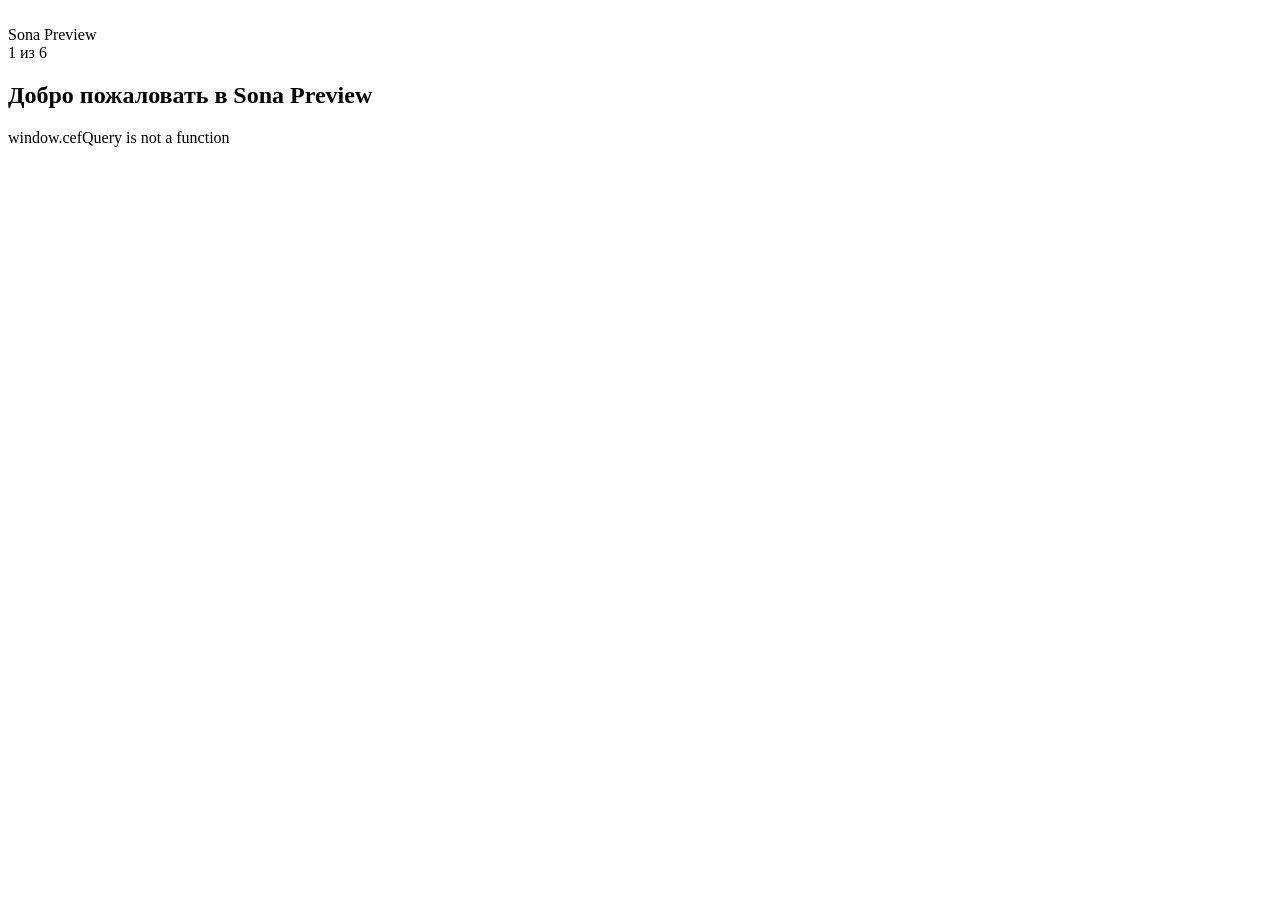
==== ui/onboarding.html @ 3027ff45 "Isolate Sona Preview installation and align CEF interface with Gecko" ====
<!doctype html>
<html lang="ru"><head><meta charset="utf-8"><meta name="viewport" content="width=device-width,initial-scale=1">
<meta name="color-scheme" content="light"><meta http-equiv="Content-Security-Policy" content="default-src 'none'; font-src 'self'; script-src 'self'; style-src 'self'; img-src 'self' data:; connect-src 'none'; object-src 'none'; base-uri 'none'; form-action 'none'">
<title>Первичная настройка Sona Preview</title><link rel="stylesheet" href="onboarding.css"><script defer src="vpn-key.js"></script><script defer src="onboarding.js"></script><link rel="preload" href="fonts/Onest-Regular.ttf" as="font" type="font/ttf" crossorigin><link rel="preload" href="fonts/Onest-Medium.ttf" as="font" type="font/ttf" crossorigin><link rel="preload" href="fonts/Onest-SemiBold.ttf" as="font" type="font/ttf" crossorigin><link rel="stylesheet" href="typography.css"><script src="typography.js" defer></script></head>
<body><main class="card" aria-labelledby="title" aria-busy="true">
<div class="hero" aria-hidden="true"><img class="landscape" src="onboarding-landscape.png" alt=""><div class="brand"><img src="branding/soulu-128.png" alt=""><span>Sona Preview</span></div><div id="art"></div></div>
<section class="content"><span id="counter" class="counter">1 из 6</span><h1 id="title" tabindex="-1">Добро пожаловать в Sona Preview</h1><p id="description" class="description"></p><div id="controls"></div><p id="message" role="status" aria-live="polite"></p><div id="actions" class="actions"></div></section>
</main></body></html>
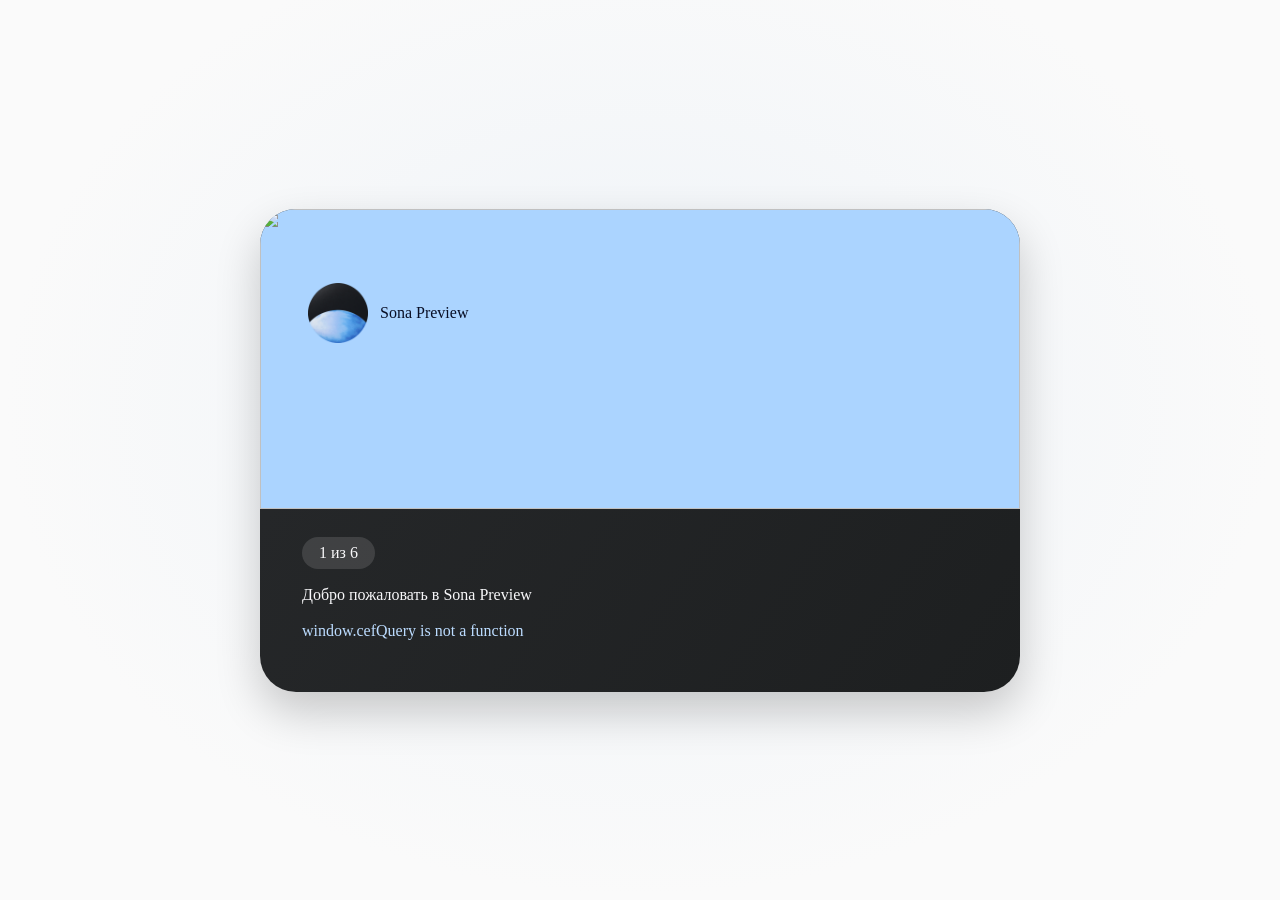
==== commit 402f3a2c: "Prepare Sona CEF preview fixes for validation" ====
--- a/ui/onboarding.html
+++ b/ui/onboarding.html
@@ -1,9 +1,14 @@
 <!doctype html>
 <html lang="ru"><head><meta charset="utf-8"><meta name="viewport" content="width=device-width,initial-scale=1">
 <meta name="color-scheme" content="light"><meta http-equiv="Content-Security-Policy" content="default-src 'none'; font-src 'self'; script-src 'self'; style-src 'self'; img-src 'self' data:; connect-src 'none'; object-src 'none'; base-uri 'none'; form-action 'none'">
-<title>Первичная настройка Sona Preview</title><link rel="stylesheet" href="onboarding.css"><script defer src="vpn-key.js"></script><script defer src="onboarding.js"></script><link rel="preload" href="fonts/Onest-Regular.ttf" as="font" type="font/ttf" crossorigin><link rel="preload" href="fonts/Onest-Medium.ttf" as="font" type="font/ttf" crossorigin><link rel="preload" href="fonts/Onest-SemiBold.ttf" as="font" type="font/ttf" crossorigin><link rel="stylesheet" href="typography.css"><script src="typography.js" defer></script></head>
+<title>Первичная настройка Sona Preview</title><link rel="stylesheet" href="settings.css"><link rel="stylesheet" href="onboarding.css"><script defer src="browser-import.js"></script><script defer src="vpn-key.js"></script><script defer src="onboarding.js"></script><link rel="preload" href="fonts/Onest-Regular.ttf" as="font" type="font/ttf" crossorigin><link rel="preload" href="fonts/Onest-Medium.ttf" as="font" type="font/ttf" crossorigin><link rel="preload" href="fonts/Onest-SemiBold.ttf" as="font" type="font/ttf" crossorigin><link rel="stylesheet" href="typography.css"><script src="typography.js" defer></script></head>
 <body><main class="card" aria-labelledby="title" aria-busy="true">
-<div class="hero" aria-hidden="true"><img class="landscape" src="onboarding-landscape.png" alt=""><div class="brand"><img src="branding/soulu-128.png" alt=""><span>Sona Preview</span></div><div id="art"></div></div>
+<div class="hero" aria-hidden="true"><img class="landscape" src="onboarding-landscape.png" alt=""><div class="brand"><img src="branding/sona-128.png" alt=""><span>Sona Preview</span></div><div id="art"></div></div>
 <section class="content"><span id="counter" class="counter">1 из 6</span><h1 id="title" tabindex="-1">Добро пожаловать в Sona Preview</h1><p id="description" class="description"></p><div id="controls"></div><p id="message" role="status" aria-live="polite"></p><div id="actions" class="actions"></div></section>
-</main></body></html>
+</main>
+<dialog id="actionDialog" aria-labelledby="actionTitle">
+  <header class="dialog-header"><h2 id="actionTitle"></h2><button id="closeAction" type="button" aria-label="Закрыть">×</button></header>
+  <div id="actionContent"></div>
+</dialog>
+</body></html>
 
--- a/ui/onboarding.css
+++ b/ui/onboarding.css
@@ -0,0 +1,62 @@
+:root{color:#f8f8fa;background:#fafafa;color-scheme:dark;font-synthesis:none;font:var(--type-body);}*{box-sizing:border-box}body{margin:0;min-height:100vh;display:flex;align-items:center;justify-content:center;padding:34px 22px;background:radial-gradient(ellipse at 50% 45%,#eef3f8,#fafafa 70%)}.card{width:min(760px,100%);border-radius:36px;overflow:hidden;background:linear-gradient(125deg,#27292b,#1d1f20);box-shadow:0 20px 45px #0003}.hero{height:300px;position:relative;overflow:hidden;background:#abd4ff}.landscape{width:100%;height:100%;object-fit:cover;position:absolute;inset:0}.brand{position:absolute;left:48px;top:74px;display:flex;align-items:center;gap:12px;color:#080e25;font:var(--type-display);}.brand img{width:60px;height:60px;object-fit:contain}#art{position:absolute;right:38px;top:25px;width:300px;height:250px;display:flex;align-items:center;justify-content:center}.hero-logo{width:235px;height:235px;object-fit:contain;filter:drop-shadow(0 12px 22px #3289e955)}.glass-shield{width:170px;height:210px;background:linear-gradient(110deg,#ffffffdc,#9ecbff70,#ffffffe0);clip-path:polygon(50% 0,75% 16%,100% 22%,94% 60%,75% 85%,50% 100%,25% 85%,6% 60%,0 22%,25% 16%);filter:drop-shadow(0 10px 20px #3c8bec77)}.orbit{position:absolute;width:295px;height:75px;border:2px solid #fff;border-radius:50%;transform:rotate(-20deg);box-shadow:0 0 15px #fff}.tunnel{width:200px;height:230px;border-radius:120px 120px 0 0;border:25px solid #ffffff85;box-shadow:0 0 0 24px #eaf4ff55,0 0 0 50px #eef7ff33;display:grid;place-items:center}.tunnel .glass-shield{width:65px;height:85px}.data-art{position:absolute;left:-180px;top:20px;display:flex;gap:12px;transform:rotate(10deg)}.data-art span{color:#298cff;background:linear-gradient(125deg,#ffffffed,#d7ecff80);border:1px solid #fff;border-radius:13px;width:72px;height:90px;display:grid;place-items:center;box-shadow:0 12px 20px #83b9ee66;font:var(--type-compact);font-size:var(--glyph-large);line-height:1;}.content{padding:28px 42px 32px}.counter{display:inline-block;padding:7px 17px;background:#ffffff20;border-radius:25px;font:var(--type-caption);}h1{margin:17px 0 12px;outline:none;font:var(--type-heading1);}.description{color:#aeb6c2;margin:0 0 18px;font:var(--type-bodyLarge);}p.note{color:#aeb6c2;margin:20px 0;font:var(--type-body);}.actions{display:flex;align-items:center;gap:14px;flex-wrap:wrap;margin-top:20px}.actions button{flex:1;min-width:115px}.actions .primary{flex:1.4}.actions .link{flex-basis:100%;padding:0}button{font:var(--type-control);}input,select,textarea{font:var(--type-body);}button{cursor:pointer;color:inherit;border:1px solid #555e65;border-radius:28px;background:transparent;padding:13px 22px;min-height:48px;font:var(--type-control);}button.primary{background:#fff;color:#111;border-color:#fff;font:var(--type-control);}button.primary::after{content:'→';margin-left:22px;font:var(--type-compact);font-size:var(--glyph-medium);line-height:1;}button.link{border:0;border-radius:5px;padding:5px 0;text-decoration:underline;text-underline-offset:4px;color:#bdc7d4;text-align:left}button:disabled{opacity:.45;cursor:default}button:focus-visible,input:focus-visible{outline:3px solid #8bc4ff;outline-offset:4px}.row{display:flex;align-items:center;gap:18px;border:1px solid #ffffff16;background:#ffffff07;padding:12px 17px;border-radius:18px;margin:7px 0;min-height:60px;cursor:pointer}.row img{width:34px;height:34px;object-fit:contain}.row input{margin-left:auto;accent-color:#4a9ffc;width:23px;height:23px;flex-shrink:0}.row .copy{flex:1}.row strong{font:var(--type-control);}.row small{display:block;color:#aeb6c2;margin-top:4px;font:var(--type-body);}.privacy .row{background:#ffffff08;border:0;padding:16px}.row .symbol{width:48px;height:48px;border-radius:15px;background:#ffffff0a;display:grid;place-items:center;font:var(--type-compact);font-size:var(--glyph-large);line-height:1;}.types{display:flex;gap:13px}.type{flex:1;min-width:0;display:flex;flex-direction:column;align-items:flex-start;border:2px solid #58616a;border-radius:19px;background:#ffffff05;position:relative;padding:19px 17px;cursor:pointer;gap:10px}.type:has(:checked){border-color:#73b8ff;background:#64aaff20}.type input{position:absolute;right:12px;top:12px;accent-color:#53a4ff}.type .symbol{color:#86c2ff;font:var(--type-compact);font-size:var(--glyph-large);line-height:1;}.type strong{font:var(--type-control);}.type small{color:#aeb6c2;font:var(--type-caption);}.type:has(:disabled){opacity:.45;cursor:default}.source-chip{display:inline-flex;align-items:center;gap:10px;border:1px solid #ffffff15;border-radius:30px;padding:9px 14px;margin-bottom:13px;background:#ffffff08}.source-chip img{width:26px}.vpn-input{display:block;width:100%;border:1px solid #626c78;border-radius:17px;padding:20px;color:#fff;background:#ffffff0b;font:var(--type-body);}.summary{padding:0;list-style:none}.summary li{display:flex;gap:16px;align-items:center;margin:13px 0;font:var(--type-bodyLarge);}.summary li span{border-radius:50%;background:#64aeff;width:30px;height:30px;display:grid;place-items:center;flex-shrink:0}.summary li.pending span{background:#ffffff20}.divider{border-top:1px solid #ffffff25;padding-top:14px}#message{color:#bcdcff;margin:12px 0;white-space:pre-line;font:var(--type-body);}#message:empty{display:none}[hidden]{display:none!important}
+@media(max-height:850px){body{padding:20px}.hero{height:240px}.brand{top:66px;font:var(--type-display);}#art{transform:scale(.85);transform-origin:top right}.content{padding:23px 34px}h1{font:var(--type-heading1);}.description{font:var(--type-bodyLarge);}.actions{margin-top:15px}}
+@media(max-height:650px){body{height:100vh;padding:12px}.card{max-height:100%;display:flex;flex-direction:column;border-radius:25px}.hero{height:160px;flex-shrink:0}.brand{top:44px;font:var(--type-display);}.brand img{width:45px;height:45px}#art{transform:scale(.6)}.content{overflow-y:auto;overscroll-behavior:contain;scrollbar-width:thin;scrollbar-color:#66717e #242628;min-height:0}h1{font:var(--type-heading1);}}
+@media(max-width:540px){body{padding:12px}.card{border-radius:25px}.hero{height:190px}.brand{left:22px;top:58px;font:var(--type-display);}.brand img{width:40px;height:40px}#art{right:2px;transform:scale(.57);transform-origin:top right}.data-art{left:-120px}.content{padding:23px}h1{font:var(--type-heading1);}.description{font:var(--type-bodyLarge);}.types{flex-wrap:wrap}.type{flex-basis:100%;padding:15px;gap:5px}.type .symbol{font:var(--type-compact);font-size:var(--glyph-large);line-height:1;}.actions button{padding:12px;font:var(--type-control);}.row{gap:10px}.row strong{font:var(--type-control);}}
+.line-icon{width:32px;height:32px;fill:none;stroke:currentColor;stroke-width:1.7;stroke-linecap:round;stroke-linejoin:round}.type .line-icon{width:38px;height:38px}.privacy input[type=checkbox]{appearance:none;width:58px;height:32px;border-radius:20px;background:#555d68;position:relative;margin-left:auto;cursor:pointer}.privacy input[type=checkbox]:checked{background:#2999ff}.privacy input[type=checkbox]::after{content:"";position:absolute;top:3px;left:3px;width:26px;height:26px;border-radius:50%;background:#fff;box-shadow:0 1px 4px #0003}.privacy input[type=checkbox]:checked::after{left:29px}.actions button{overflow-wrap:anywhere}.actions:has(button:nth-child(2):last-child){justify-content:flex-start}.actions:has(button:nth-child(2):last-child) button{flex:initial}.actions:has(button:nth-child(2):last-child) .primary{min-width:205px}.row .symbol{flex-shrink:0}
+body{height:100dvh}.card{max-height:calc(100dvh - 68px);display:flex;flex-direction:column}.hero{flex-shrink:0}.content{overflow-y:auto;min-height:0;overscroll-behavior:contain;scrollbar-width:thin;scrollbar-color:#66717e #242628}@media(max-height:850px){.card{max-height:calc(100dvh - 40px)}}@media(max-height:650px),(max-width:540px){.card{max-height:calc(100dvh - 24px)}}
+
+@media (max-width: 540px) {
+  .brand {
+    top: 20px;
+    z-index: 1;
+  }
+
+  #art {
+    top: 45px;
+  }
+
+  .row .copy {
+    min-width: 0;
+    overflow-wrap: anywhere;
+  }
+
+  .actions .primary::after {
+    margin-left: 10px;
+  }
+}
+
+@media (max-width: 380px) {
+  .content {
+    padding: 18px;
+  }
+
+  .actions:has(button:nth-child(2):last-child) button {
+    flex: 1 1 100%;
+    min-width: 0;
+  }
+}
+
+#actionDialog {
+  color-scheme: light;
+  overflow-y: auto;
+}
+
+#actionDialog button {
+  min-height: 32px;
+  padding: 6px 12px;
+}
+
+#actionDialog button.primary {
+  background: var(--accent);
+  border-color: var(--accent);
+  color: white;
+}
+
+#actionDialog button.primary::after {
+  content: none;
+}
+
+#closeAction {
+  min-height: 28px;
+  padding: 0;
+}
